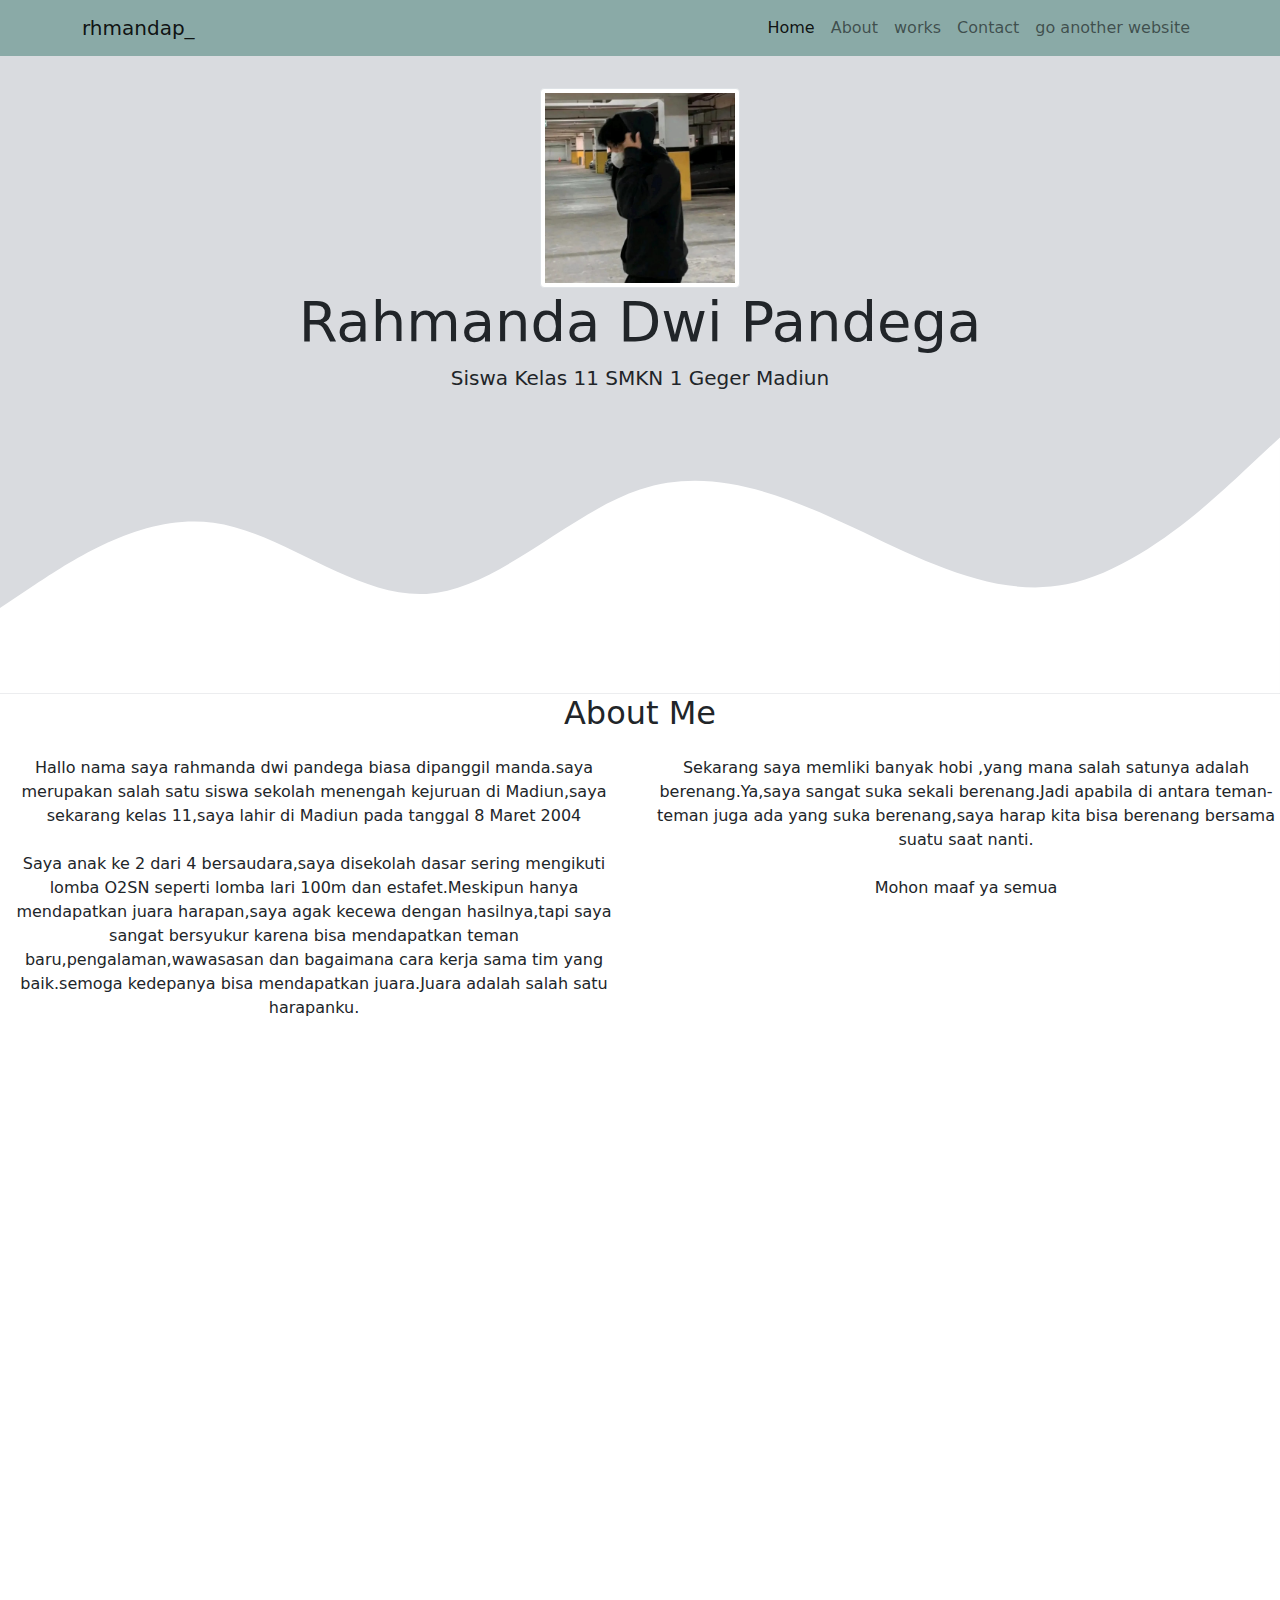
==== index.html @ 18feefc9 "buat lagi" ====
<!DOCTYPE html>
<html lang="en">
<head>
    <meta charset="UTF-8">
    <meta http-equiv="X-UA-Compatible" content="IE=edge">
    <meta name="viewport" content="width=device-width, initial-scale=1.0">
    <link rel="stylesheet" href="assets/vendor/bootstrap/css/bootstrap.min.css">
    <link rel="stylesheet" href="assets/css/style.css">
    <title>Document</title>
</head>
<body>
    <!--  navbar -->
    <nav class="navbar navbar-expand-lg navbar-light" style="background-color: #8aaaa7;" shadow-sm">
      <div class="container">
        <a class="navbar-brand" href="#">rhmandap_</a>
        <button class="navbar-toggler" type="button" data-bs-toggle="collapse" data-bs-target="#navbarNav" aria-controls="navbarNav" aria-expanded="false" aria-label="Toggle navigation">
          <span class="navbar-toggler-icon"></span>
        </button>
        <div class="collapse navbar-collapse" id="navbarNav">
          <ul class="navbar-nav ms-auto">
            <li class="nav-item">
              <a class="nav-link active" aria-current="page" href="#">Home</a>
            </li>
            <li class="nav-item">
              <a class="nav-link" href="#">About</a>
            </li>
            <li class="nav-item">
              <a class="nav-link" href="#">works</a>
            </li>
            <li class="nav-item">
              <a class="nav-link" href="#">Contact</a>
            </li>
            <li class="nav-item">
              <a class="nav-link" href="#">go another website</a>
            </li>
           
          </ul>
        </div>
      </div>
    </nav>
      <!-- navbar selesai -->

      <!-- jumbotron -->
      <section class="jumbotron text-center">
        <img src="assets/img/gambar-aku-5.jpg" alt="rahmanda" width="200px" class=" img-thumbnail">
        <h1 class="display-4">Rahmanda Dwi Pandega</h1>
        <p class="lead">Siswa Kelas 11 SMKN 1 Geger Madiun</p>
        <svg xmlns="http://www.w3.org/2000/svg" viewBox="0 0 1440 320"><path fill="#ffffff" fill-opacity="1" d="M0,224L40,197.3C80,171,160,117,240,128C320,139,400,213,480,208C560,203,640,117,720,90.7C800,64,880,96,960,133.3C1040,171,1120,213,1200,197.3C1280,181,1360,107,1400,69.3L1440,32L1440,320L1400,320C1360,320,1280,320,1200,320C1120,320,1040,320,960,320C880,320,800,320,720,320C640,320,560,320,480,320C400,320,320,320,240,320C160,320,80,320,40,320L0,320Z"></path></svg>
      </section>
      <!-- akhir jumbotron -->

    <!-- about -->
<section id="about">
  <div class="comtainer">
    <div class="row">
      <div class="col text-center mb-3">
        <h2>About Me</h2>
      </div>
    </div>
    <div class="row justify-content-between fs-6 text-center">
      <div class="col">
        <p>Hallo nama saya rahmanda dwi pandega  biasa dipanggil manda.saya merupakan salah satu siswa sekolah menengah  kejuruan di Madiun,saya sekarang kelas 11,saya lahir  di Madiun pada tanggal 8 Maret 2004 <br><br>  Saya anak ke 2 dari 4 bersaudara,saya disekolah dasar sering mengikuti lomba O2SN seperti lomba lari 100m dan estafet.Meskipun hanya mendapatkan juara harapan,saya agak kecewa dengan hasilnya,tapi saya sangat bersyukur karena bisa mendapatkan teman baru,pengalaman,wawasasan dan bagaimana cara kerja sama tim yang baik.semoga kedepanya bisa mendapatkan juara.Juara adalah salah satu harapanku.</p>
      </div>
      <div class="col">
     <p>Sekarang saya memliki banyak hobi ,yang mana salah satunya adalah berenang.Ya,saya sangat suka sekali berenang.Jadi apabila di antara teman-teman juga ada yang suka berenang,saya harap kita bisa berenang bersama suatu saat nanti.<br><br>  Mohon maaf ya semua</p></p>
      </div>
    </div>
  </div>
</section>
    <!-- akhir about -->
    
<!-- works -->

<!-- works -->




    <script src="assets/vendor/bootstrap/js/bootstrap.bundle.min.js"></script>
</body>
</html>
---- assets/css/style.css ----
body{
    min-height: 2000px;
}


.jumbotron{
    padding-top: 2rem;
    background-color: #d9dbdf;
}

#works{
background-color: aquamarine;
}
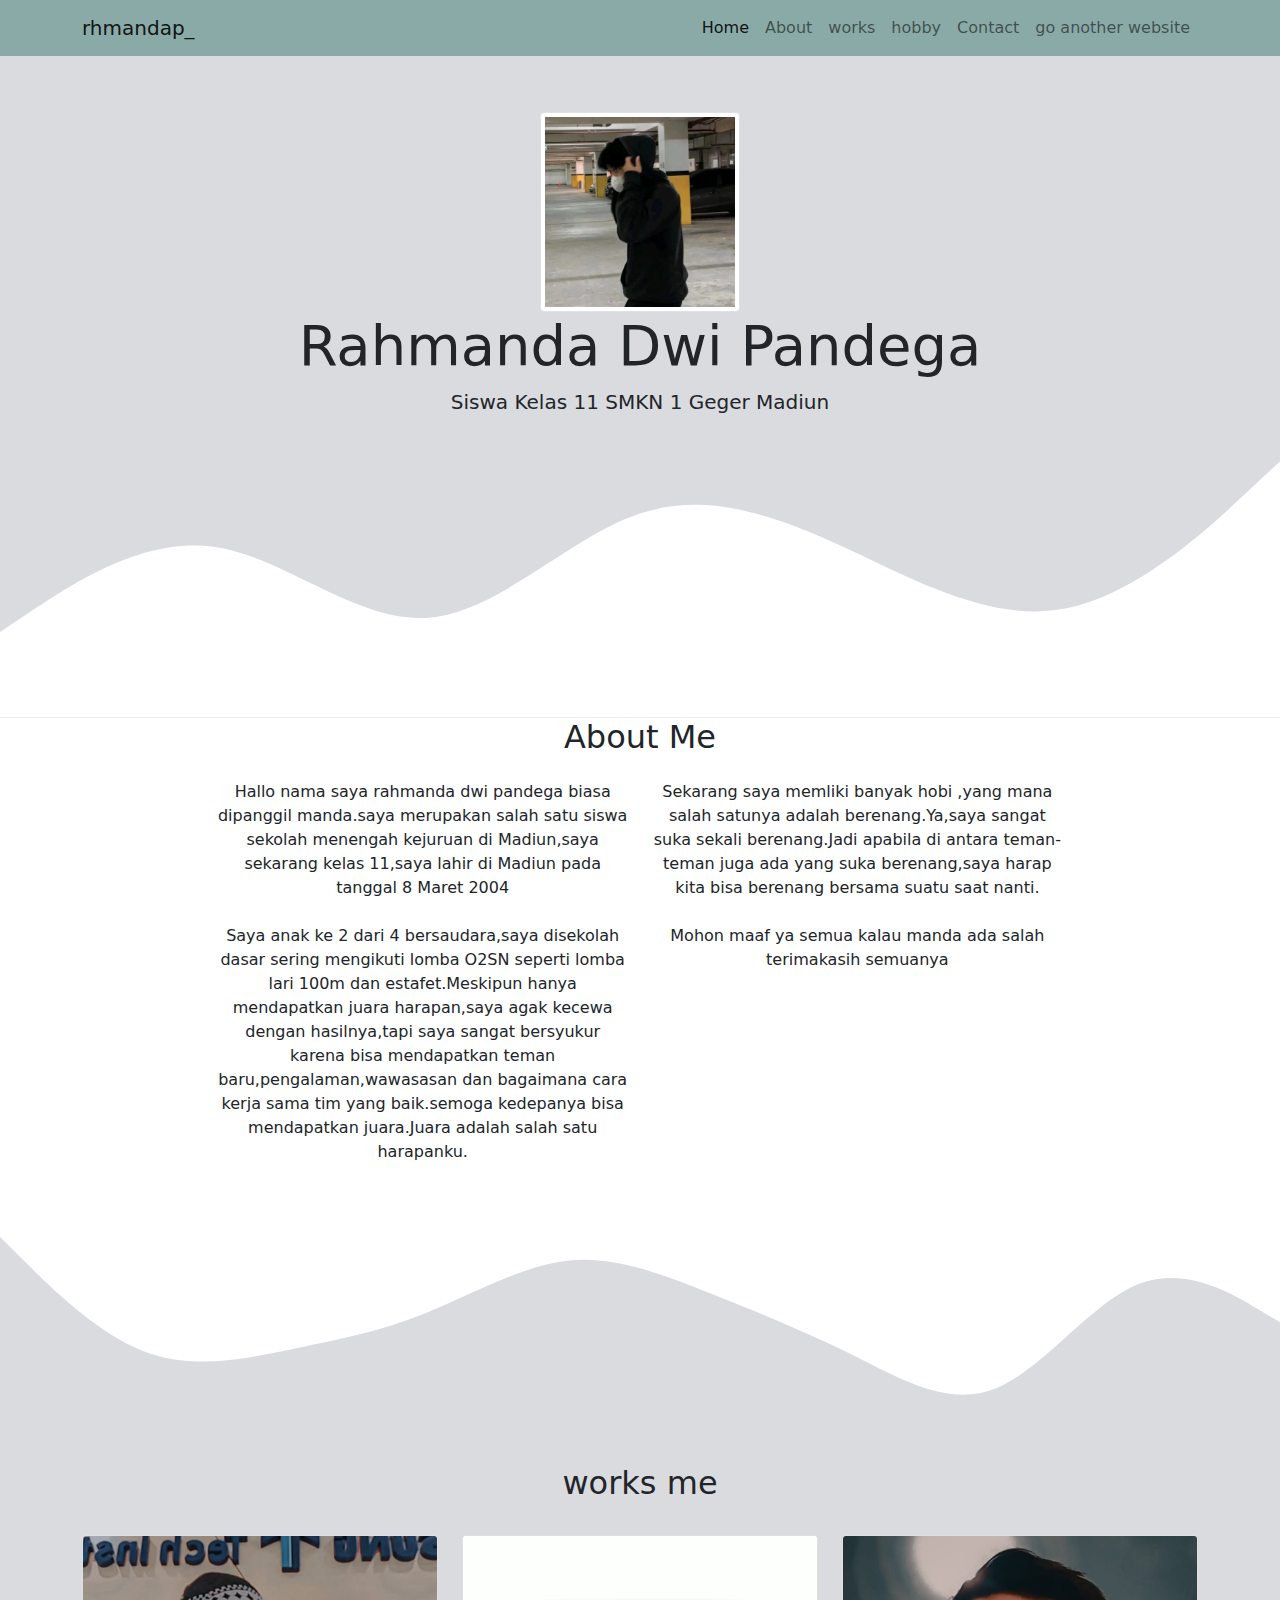
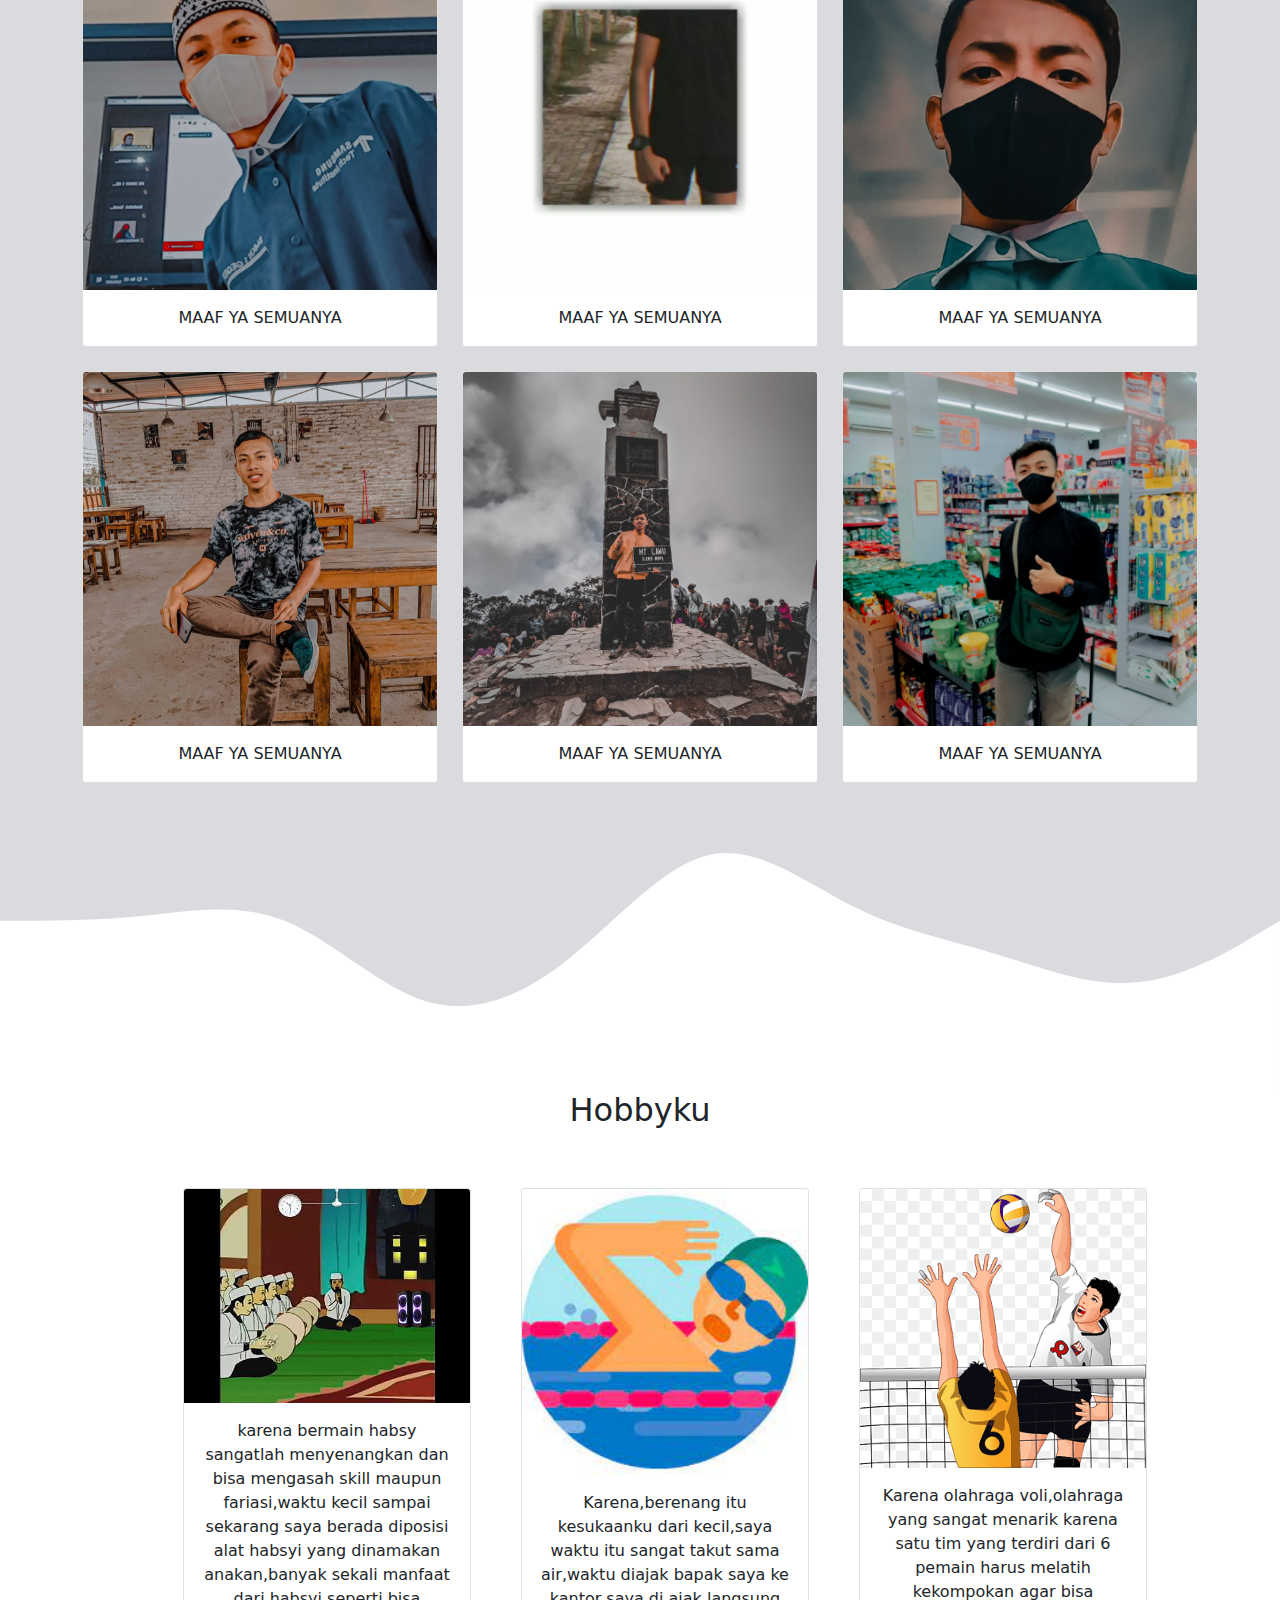
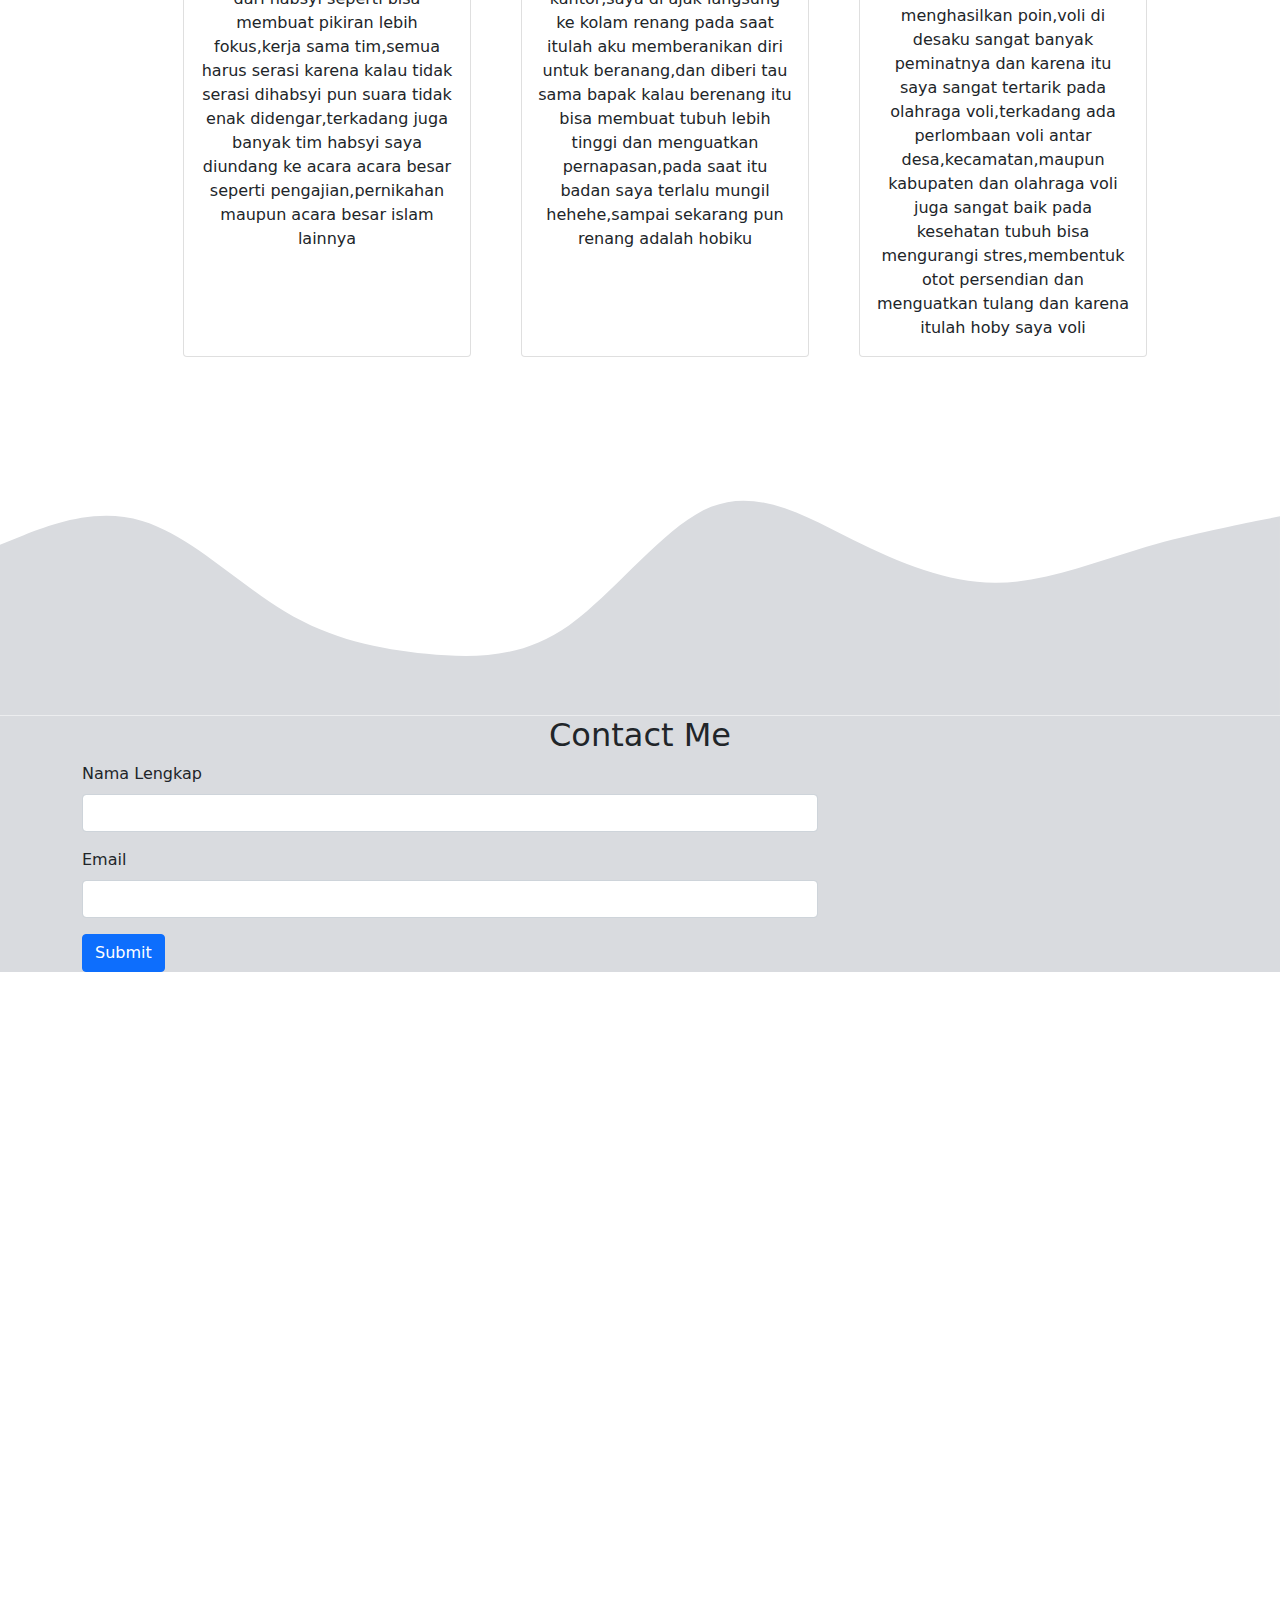
==== commit 668588c3: "nambah" ====
--- a/index.html
+++ b/index.html
@@ -10,7 +10,7 @@
 </head>
 <body>
     <!--  navbar -->
-    <nav class="navbar navbar-expand-lg navbar-light" style="background-color: #8aaaa7;" shadow-sm">
+    <nav class="navbar navbar-expand-lg navbar-light fixed-top" style="background-color: #8aaaa7;" shadow-sm">
       <div class="container">
         <a class="navbar-brand" href="#">rhmandap_</a>
         <button class="navbar-toggler" type="button" data-bs-toggle="collapse" data-bs-target="#navbarNav" aria-controls="navbarNav" aria-expanded="false" aria-label="Toggle navigation">
@@ -26,6 +26,9 @@
             </li>
             <li class="nav-item">
               <a class="nav-link" href="#">works</a>
+            </li>
+            <li class="nav-item">
+              <a class="nav-link" href="#">hobby</a>
             </li>
             <li class="nav-item">
               <a class="nav-link" href="#">Contact</a>
@@ -57,21 +60,148 @@
         <h2>About Me</h2>
       </div>
     </div>
-    <div class="row justify-content-between fs-6 text-center">
-      <div class="col">
+    <div class="row justify-content-center fs-6 text-center">
+      <div class="col-md-4">
         <p>Hallo nama saya rahmanda dwi pandega  biasa dipanggil manda.saya merupakan salah satu siswa sekolah menengah  kejuruan di Madiun,saya sekarang kelas 11,saya lahir  di Madiun pada tanggal 8 Maret 2004 <br><br>  Saya anak ke 2 dari 4 bersaudara,saya disekolah dasar sering mengikuti lomba O2SN seperti lomba lari 100m dan estafet.Meskipun hanya mendapatkan juara harapan,saya agak kecewa dengan hasilnya,tapi saya sangat bersyukur karena bisa mendapatkan teman baru,pengalaman,wawasasan dan bagaimana cara kerja sama tim yang baik.semoga kedepanya bisa mendapatkan juara.Juara adalah salah satu harapanku.</p>
       </div>
-      <div class="col">
-     <p>Sekarang saya memliki banyak hobi ,yang mana salah satunya adalah berenang.Ya,saya sangat suka sekali berenang.Jadi apabila di antara teman-teman juga ada yang suka berenang,saya harap kita bisa berenang bersama suatu saat nanti.<br><br>  Mohon maaf ya semua</p></p>
-      </div>
-    </div>
-  </div>
+      <div class="col-md-4">
+     <p>Sekarang saya memliki banyak hobi ,yang mana salah satunya adalah berenang.Ya,saya sangat suka sekali berenang.Jadi apabila di antara teman-teman juga ada yang suka berenang,saya harap kita bisa berenang bersama suatu saat nanti.<br><br>  Mohon maaf ya semua kalau manda ada salah terimakasih semuanya</p></p>
+      </div>
+    </div>
+  </div>
+  <svg xmlns="http://www.w3.org/2000/svg" viewBox="0 0 1440 320"><path fill="#d9dbdf" fill-opacity="1" d="M0,64L26.7,90.7C53.3,117,107,171,160,192C213.3,213,267,203,320,192C373.3,181,427,171,480,149.3C533.3,128,587,96,640,90.7C693.3,85,747,107,800,128C853.3,149,907,171,960,197.3C1013.3,224,1067,256,1120,234.7C1173.3,213,1227,139,1280,117.3C1333.3,96,1387,128,1413,144L1440,160L1440,320L1413.3,320C1386.7,320,1333,320,1280,320C1226.7,320,1173,320,1120,320C1066.7,320,1013,320,960,320C906.7,320,853,320,800,320C746.7,320,693,320,640,320C586.7,320,533,320,480,320C426.7,320,373,320,320,320C266.7,320,213,320,160,320C106.7,320,53,320,27,320L0,320Z"></path></svg>
 </section>
     <!-- akhir about -->
     
 <!-- works -->
-
-<!-- works -->
+<section id="works" style="background-color: #d9dbdf;">
+  <div class="container">
+    <div class="row text-center mb-4">
+      <div class="col">
+        <h2> works me</h2>
+      </div>
+    </div>
+    <div class="row">
+      <div class="col-md-4 mb-4">
+        <div class="card">
+          <img src="assets/img/gambar-aku-1.jpg" class="card-img-top" alt="works-1">
+          <div class="card-body">
+            <p class="card-text text-center">MAAF YA SEMUANYA</p>
+          </div>
+        </div>
+      </div>
+      <div class="col-md-4 mb-4">
+        <div class="card">
+          <img src="assets/img/gambar-aku-7.jpg" class="card-img-top" alt="works-2">
+          <div class="card-body">
+            <p class="card-text text-center">MAAF YA SEMUANYA</p>
+          </div>
+        </div>
+      </div>
+      <div class="col-md-4 mb-4">
+        <div class="card">
+          <img src="assets/img/gambar-aku-3.jpg" class="card-img-top" alt="works-3">
+          <div class="card-body">
+            <p class="card-text text-center">MAAF YA SEMUANYA</p>
+          </div>
+        </div>
+      </div>
+      <div class="col-md-4 mb-4">
+        <div class="card">
+          <img src="assets/img/gambar-aku-9.jpg" class="card-img-top" alt="works-4">
+          <div class="card-body">
+            <p class="card-text text-center">MAAF YA SEMUANYA</p>
+          </div>
+        </div>
+      </div>
+      <div class="col-md-4 mb-4">
+        <div class="card">
+          <img src="assets/img/gambar-work-4.jpg" class="card-img-top" alt="works-5">
+          <div class="card-body">
+            <p class="card-text text-center">MAAF YA SEMUANYA</p>
+          </div>
+        </div>
+      </div>
+      <div class="col-md-4 mb-4">
+        <div class="card">
+          <img src="assets/img/gambar-work-7.jpg" class="card-img-top" alt="works-6">
+          <div class="card-body">
+            <p class="card-text text-center">MAAF YA SEMUANYA</p>
+          </div>
+        </div>
+      </div>
+    </div>
+  </div>
+  <svg xmlns="http://www.w3.org/2000/svg" viewBox="0 0 1440 320"><path fill="#ffffff" fill-opacity="1" d="M0,128L26.7,128C53.3,128,107,128,160,122.7C213.3,117,267,107,320,128C373.3,149,427,203,480,218.7C533.3,235,587,213,640,170.7C693.3,128,747,64,800,53.3C853.3,43,907,85,960,112C1013.3,139,1067,149,1120,165.3C1173.3,181,1227,203,1280,197.3C1333.3,192,1387,160,1413,144L1440,128L1440,320L1413.3,320C1386.7,320,1333,320,1280,320C1226.7,320,1173,320,1120,320C1066.7,320,1013,320,960,320C906.7,320,853,320,800,320C746.7,320,693,320,640,320C586.7,320,533,320,480,320C426.7,320,373,320,320,320C266.7,320,213,320,160,320C106.7,320,53,320,27,320L0,320Z"></path></svg>
+</section>
+<!-- selesai works-->
+
+<!-- hobby -->
+<section>
+  <div class="container">
+    <div class="row text-center mb-4">
+      <div class="col">
+        <h2>Hobbyku</h2>
+        <div style="display: flex; justify-content: center; flex-wrap: wrap; margin-left: 100px;" id="responsive">
+          <div class="card" style="width: 18rem; margin-right: 50px; margin-top: 50px; margin-bottom: 50px;">
+              <img src="assets/img/gambar-logo-habsyi.jpg" class="card-img-top" alt="...">
+              <div class="card-body">
+                <p class="card-text">karena bermain habsy sangatlah menyenangkan dan bisa mengasah skill maupun fariasi,waktu kecil sampai sekarang saya berada diposisi alat habsyi yang dinamakan anakan,banyak sekali manfaat dari habsyi seperti bisa membuat pikiran lebih fokus,kerja sama tim,semua harus serasi karena kalau tidak serasi dihabsyi pun suara tidak enak didengar,terkadang juga banyak tim habsyi saya diundang ke acara acara besar seperti pengajian,pernikahan maupun acara besar islam lainnya</p>
+              </div>
+            </div>
+        
+            <div class="card" style="width: 18rem; margin-right: 50px; margin-top: 50px; margin-bottom: 50px;">
+              <img src="assets/img/gambar-logo-renang-png.jpg" class="card-img-top" alt="...">
+              <div class="card-body">
+                <p class="card-text">Karena,berenang itu kesukaanku dari kecil,saya waktu itu sangat takut sama air,waktu diajak bapak saya ke kantor,saya di ajak langsung ke kolam renang pada saat itulah aku memberanikan diri untuk beranang,dan diberi tau sama bapak kalau berenang itu bisa membuat tubuh lebih tinggi dan menguatkan pernapasan,pada saat itu badan saya terlalu mungil hehehe,sampai sekarang pun renang adalah hobiku</p>
+              </div>
+            </div>
+        
+            <div class="card" style="width: 18rem; margin-right: 50px; margin-top: 50px; margin-bottom: 50px;">
+              <img src="assets/img/gambar-logo-voli-png.png" class="card-img-top" alt="...">
+              <div class="card-body">
+                <p class="card-text">Karena olahraga voli,olahraga yang sangat menarik karena satu tim yang terdiri dari 6 pemain harus melatih kekompokan agar bisa menghasilkan poin,voli di desaku sangat banyak peminatnya dan karena itu saya sangat tertarik pada olahraga voli,terkadang ada perlombaan voli antar desa,kecamatan,maupun kabupaten dan olahraga voli juga sangat baik pada kesehatan tubuh bisa mengurangi stres,membentuk otot persendian dan menguatkan tulang dan karena itulah hoby saya voli</p>
+              </div>
+            </div>
+        </div>
+      </div>
+    </div>
+  </div>
+</section>
+
+<svg xmlns="http://www.w3.org/2000/svg" viewBox="0 0 1440 320"><path fill="#d9dbdf" fill-opacity="1" d="M0,128L26.7,117.3C53.3,107,107,85,160,101.3C213.3,117,267,171,320,202.7C373.3,235,427,245,480,250.7C533.3,256,587,256,640,218.7C693.3,181,747,107,800,85.3C853.3,64,907,96,960,122.7C1013.3,149,1067,171,1120,170.7C1173.3,171,1227,149,1280,133.3C1333.3,117,1387,107,1413,101.3L1440,96L1440,320L1413.3,320C1386.7,320,1333,320,1280,320C1226.7,320,1173,320,1120,320C1066.7,320,1013,320,960,320C906.7,320,853,320,800,320C746.7,320,693,320,640,320C586.7,320,533,320,480,320C426.7,320,373,320,320,320C266.7,320,213,320,160,320C106.7,320,53,320,27,320L0,320Z"></path></svg>
+<!-- selesai hobby -->
+
+
+
+<!-- contact -->
+<section id="contact" style="background-color: #d9dbdf;">
+  <div class="container">
+    <div class="row text-center">
+      <div class="col">
+        <h2>Contact Me</h2>
+      </div>
+    </div>
+    <div class="row">
+      <div class="col-md-8">
+        <form>
+          <div class="mb-3">
+            <label for="name" class="form-label">Nama Lengkap</label>
+            <input type="text" class="form-control" id="name" aria-describedby="name">
+          </div>
+
+          <div class="mb-3">
+            <label for="email" class="form-label">Email</label>
+            <input type="email" class="form-control" id="email" aria-describedby="Email">
+          </div>
+
+          <button type="submit" class="btn btn-primary">Submit</button>
+        </form>
+      </div>
+    </div>
+  </div>
+</section>
+<!-- selesai contact -->
 
 
 
--- a/assets/css/style.css
+++ b/assets/css/style.css
@@ -1,10 +1,10 @@
 body{
-    min-height: 2000px;
+    min-height: 5000px;
 }
 
 
 .jumbotron{
-    padding-top: 2rem;
+    padding-top: 7rem;
     background-color: #d9dbdf;
 }
 
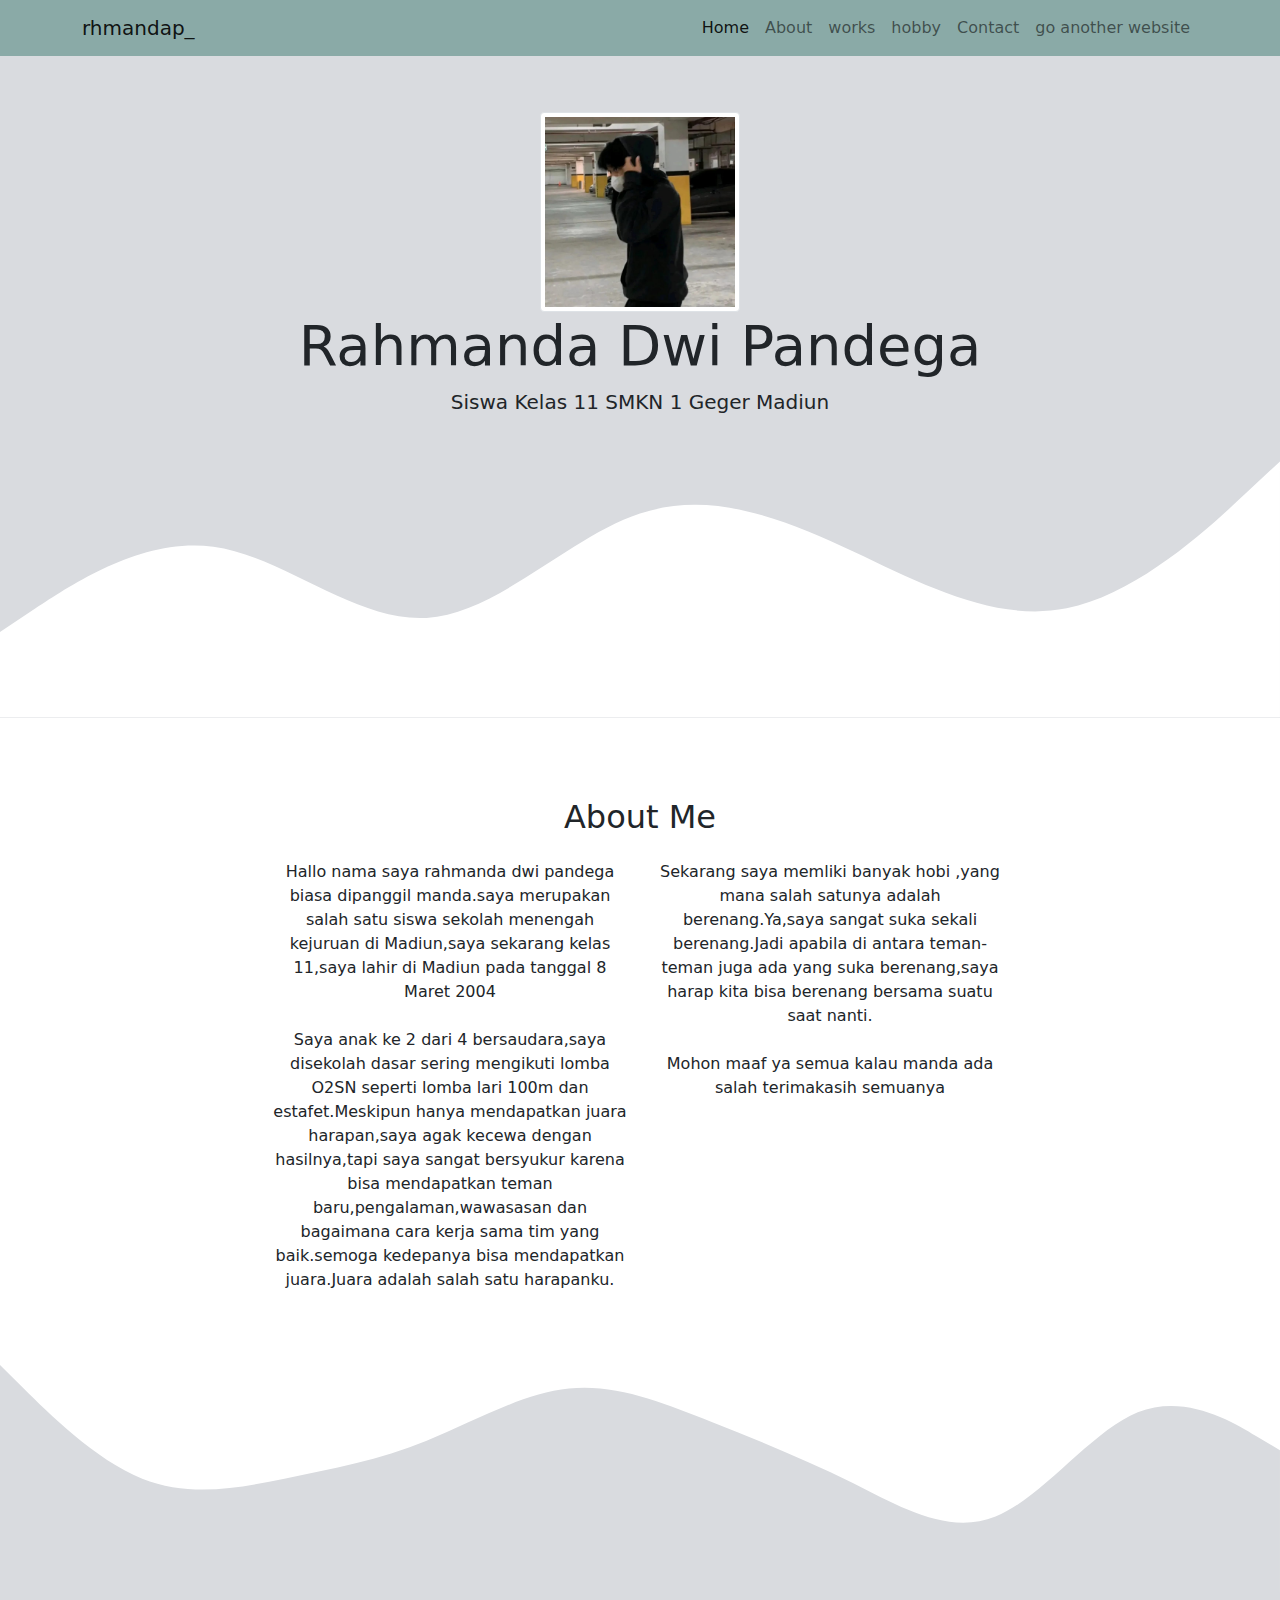
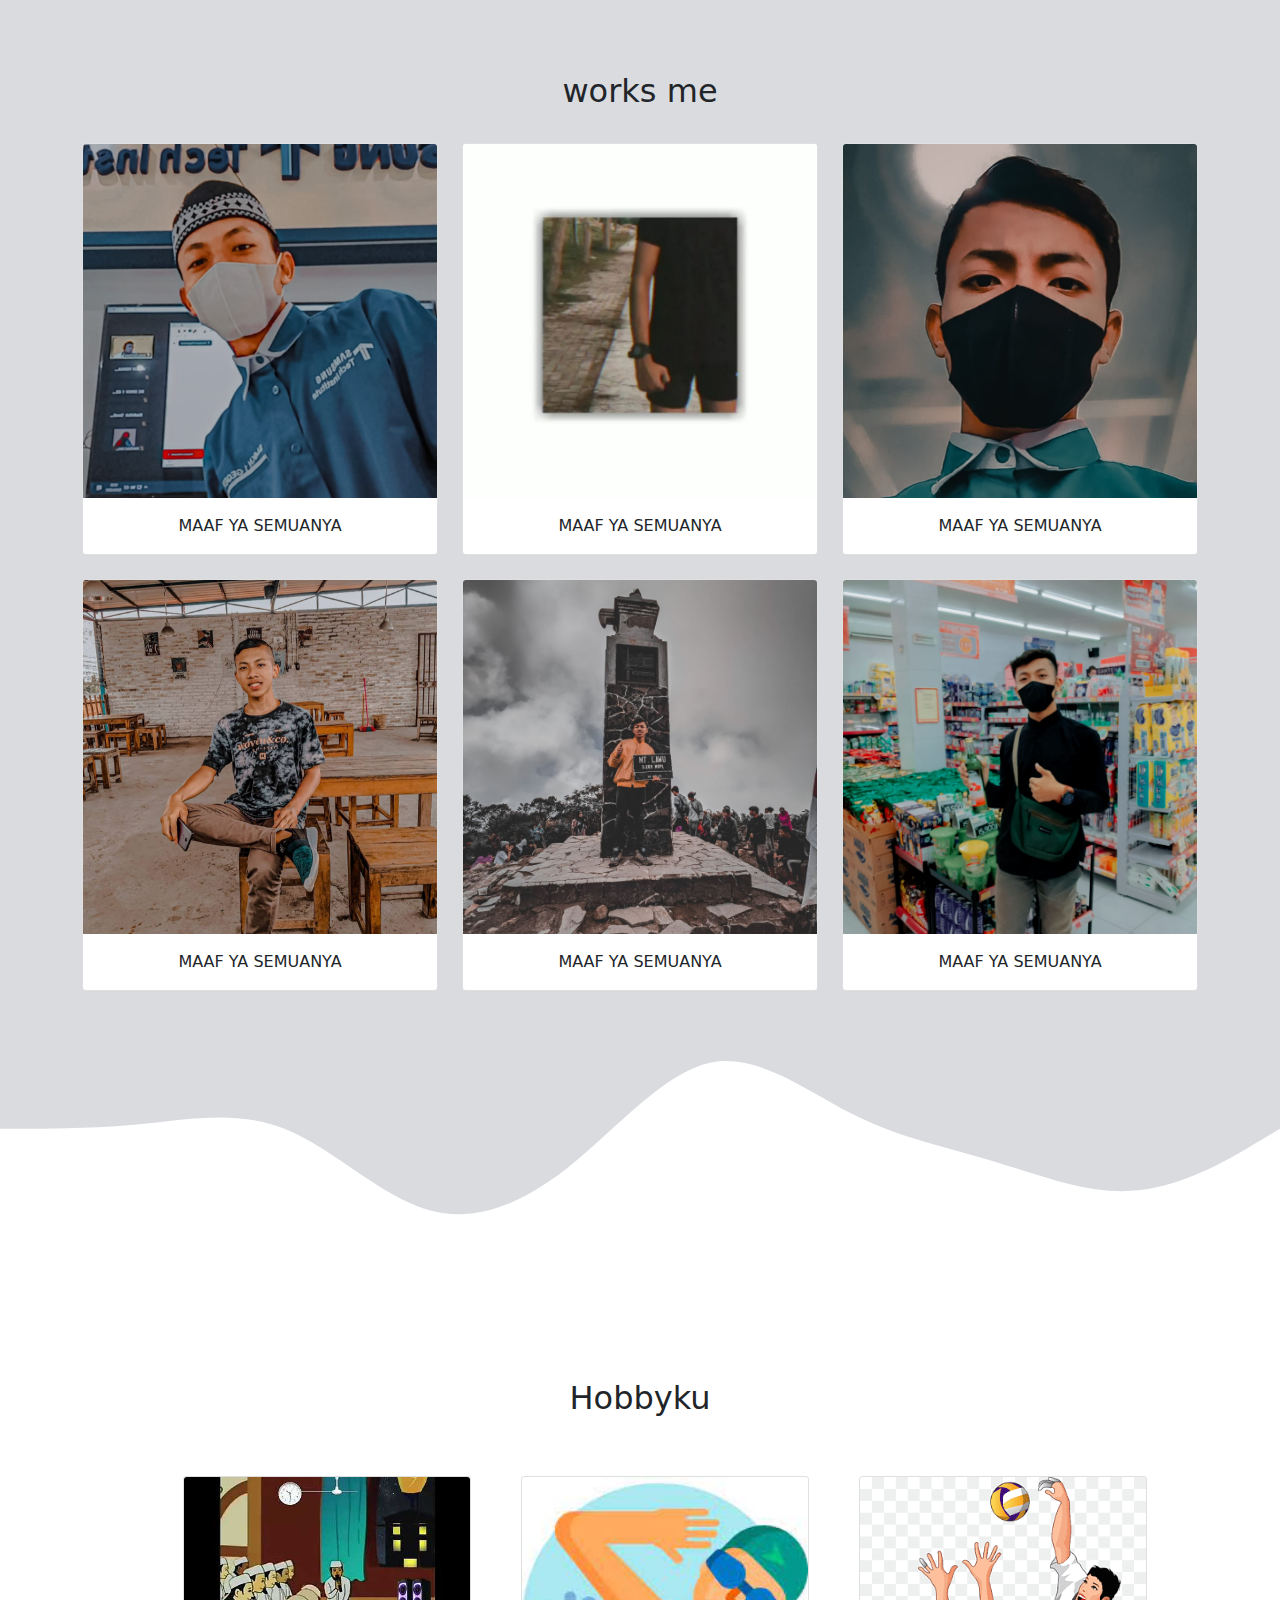
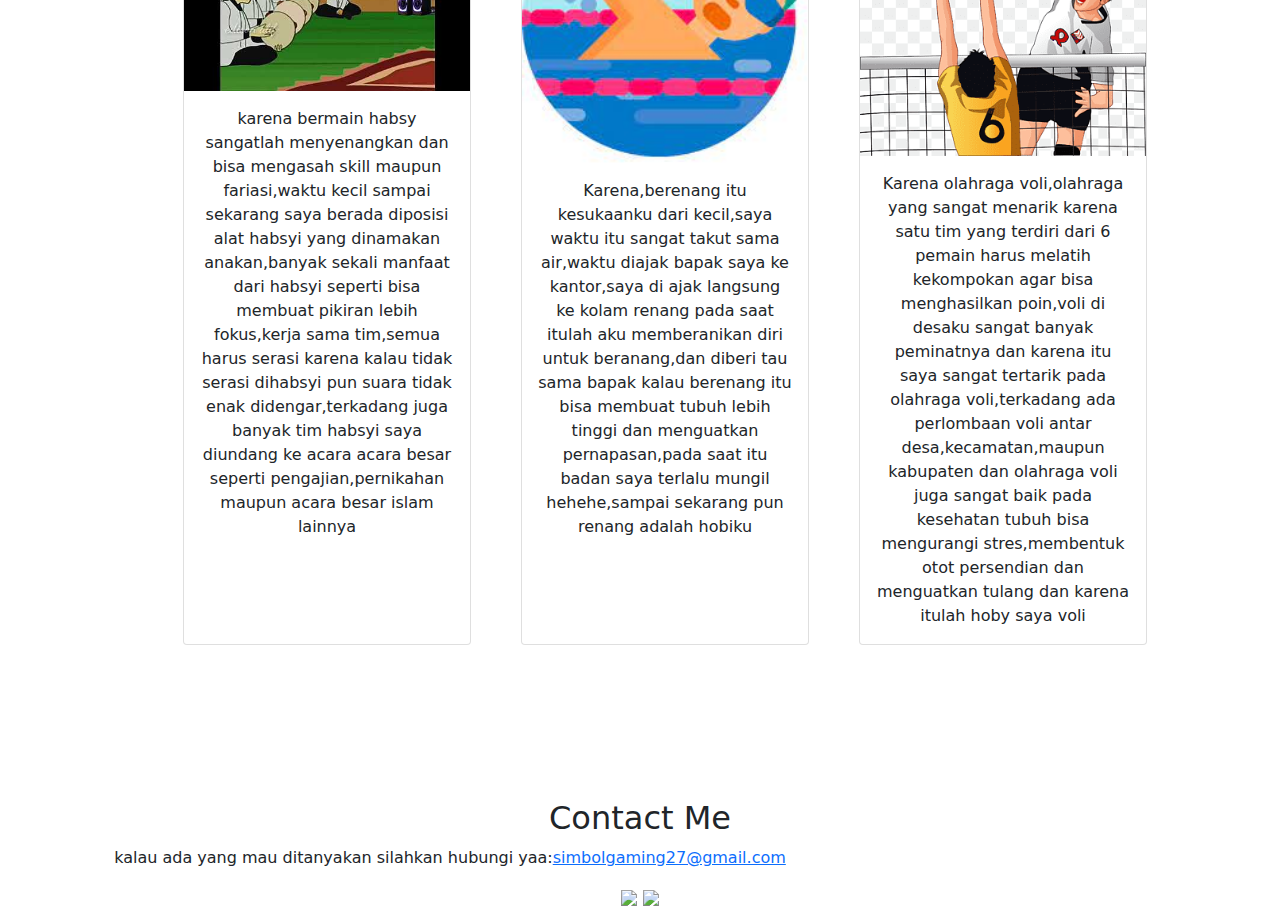
==== commit 21a696c5: "ganti" ====
--- a/index.html
+++ b/index.html
@@ -8,7 +8,7 @@
     <link rel="stylesheet" href="assets/css/style.css">
     <title>Document</title>
 </head>
-<body>
+<body id="home">
     <!--  navbar -->
     <nav class="navbar navbar-expand-lg navbar-light fixed-top" style="background-color: #8aaaa7;" shadow-sm">
       <div class="container">
@@ -22,19 +22,19 @@
               <a class="nav-link active" aria-current="page" href="#">Home</a>
             </li>
             <li class="nav-item">
-              <a class="nav-link" href="#">About</a>
-            </li>
-            <li class="nav-item">
-              <a class="nav-link" href="#">works</a>
-            </li>
-            <li class="nav-item">
-              <a class="nav-link" href="#">hobby</a>
-            </li>
-            <li class="nav-item">
-              <a class="nav-link" href="#">Contact</a>
-            </li>
-            <li class="nav-item">
-              <a class="nav-link" href="#">go another website</a>
+              <a class="nav-link" href="#about">About</a>
+            </li>
+            <li class="nav-item">
+              <a class="nav-link" href="#works">works</a>
+            </li>
+            <li class="nav-item">
+              <a class="nav-link" href="#hobby">hobby</a>
+            </li>
+            <li class="nav-item">
+              <a class="nav-link" href="#contact">Contact</a>
+            </li>
+            <li class="nav-item">
+              <a class="nav-link" href="http://elearning.smkn1geger.sch.id/">go another website</a>
             </li>
            
           </ul>
@@ -54,7 +54,7 @@
 
     <!-- about -->
 <section id="about">
-  <div class="comtainer">
+  <div class="container">
     <div class="row">
       <div class="col text-center mb-3">
         <h2>About Me</h2>
@@ -137,7 +137,8 @@
 <!-- selesai works-->
 
 <!-- hobby -->
-<section>
+<section id="hobby">
+
   <div class="container">
     <div class="row text-center mb-4">
       <div class="col">
@@ -167,36 +168,27 @@
       </div>
     </div>
   </div>
-</section>
-
-<svg xmlns="http://www.w3.org/2000/svg" viewBox="0 0 1440 320"><path fill="#d9dbdf" fill-opacity="1" d="M0,128L26.7,117.3C53.3,107,107,85,160,101.3C213.3,117,267,171,320,202.7C373.3,235,427,245,480,250.7C533.3,256,587,256,640,218.7C693.3,181,747,107,800,85.3C853.3,64,907,96,960,122.7C1013.3,149,1067,171,1120,170.7C1173.3,171,1227,149,1280,133.3C1333.3,117,1387,107,1413,101.3L1440,96L1440,320L1413.3,320C1386.7,320,1333,320,1280,320C1226.7,320,1173,320,1120,320C1066.7,320,1013,320,960,320C906.7,320,853,320,800,320C746.7,320,693,320,640,320C586.7,320,533,320,480,320C426.7,320,373,320,320,320C266.7,320,213,320,160,320C106.7,320,53,320,27,320L0,320Z"></path></svg>
 <!-- selesai hobby -->
 
 
 
 <!-- contact -->
-<section id="contact" style="background-color: #d9dbdf;">
+<section id="contact">
   <div class="container">
     <div class="row text-center">
       <div class="col">
         <h2>Contact Me</h2>
       </div>
     </div>
-    <div class="row">
+    <div class="row text-center">
       <div class="col-md-8">
-        <form>
-          <div class="mb-3">
-            <label for="name" class="form-label">Nama Lengkap</label>
-            <input type="text" class="form-control" id="name" aria-describedby="name">
-          </div>
-
-          <div class="mb-3">
-            <label for="email" class="form-label">Email</label>
-            <input type="email" class="form-control" id="email" aria-describedby="Email">
-          </div>
-
-          <button type="submit" class="btn btn-primary">Submit</button>
-        </form>
+        <p style="text-align: center;"> kalau ada yang mau ditanyakan silahkan hubungi yaa:<a href="mailto:simbolgaming27@gmail.com?Subject=Mau%20tanya">simbolgaming27@gmail.com</a></p>
+        </div>
+
+        <div id="footer">
+            <a href="http://www.instagram.com/rhmandap_"><img style="margin-right: 0px;" src="https://odc.impactbyte.com/assets/img/instagram.png"></a>
+            <a href="https://www.facebook.com/simbol.gaming.3"><img src="https://odc.impactbyte.com/assets/img/facebook.png"></a>
+        </div>
       </div>
     </div>
   </div>
--- a/assets/css/style.css
+++ b/assets/css/style.css
@@ -1,13 +1,9 @@
-body{
-    min-height: 5000px;
-}
-
 
 .jumbotron{
     padding-top: 7rem;
     background-color: #d9dbdf;
 }
 
-#works{
-background-color: aquamarine;
-}+section{
+    padding-top: 5rem;
+}
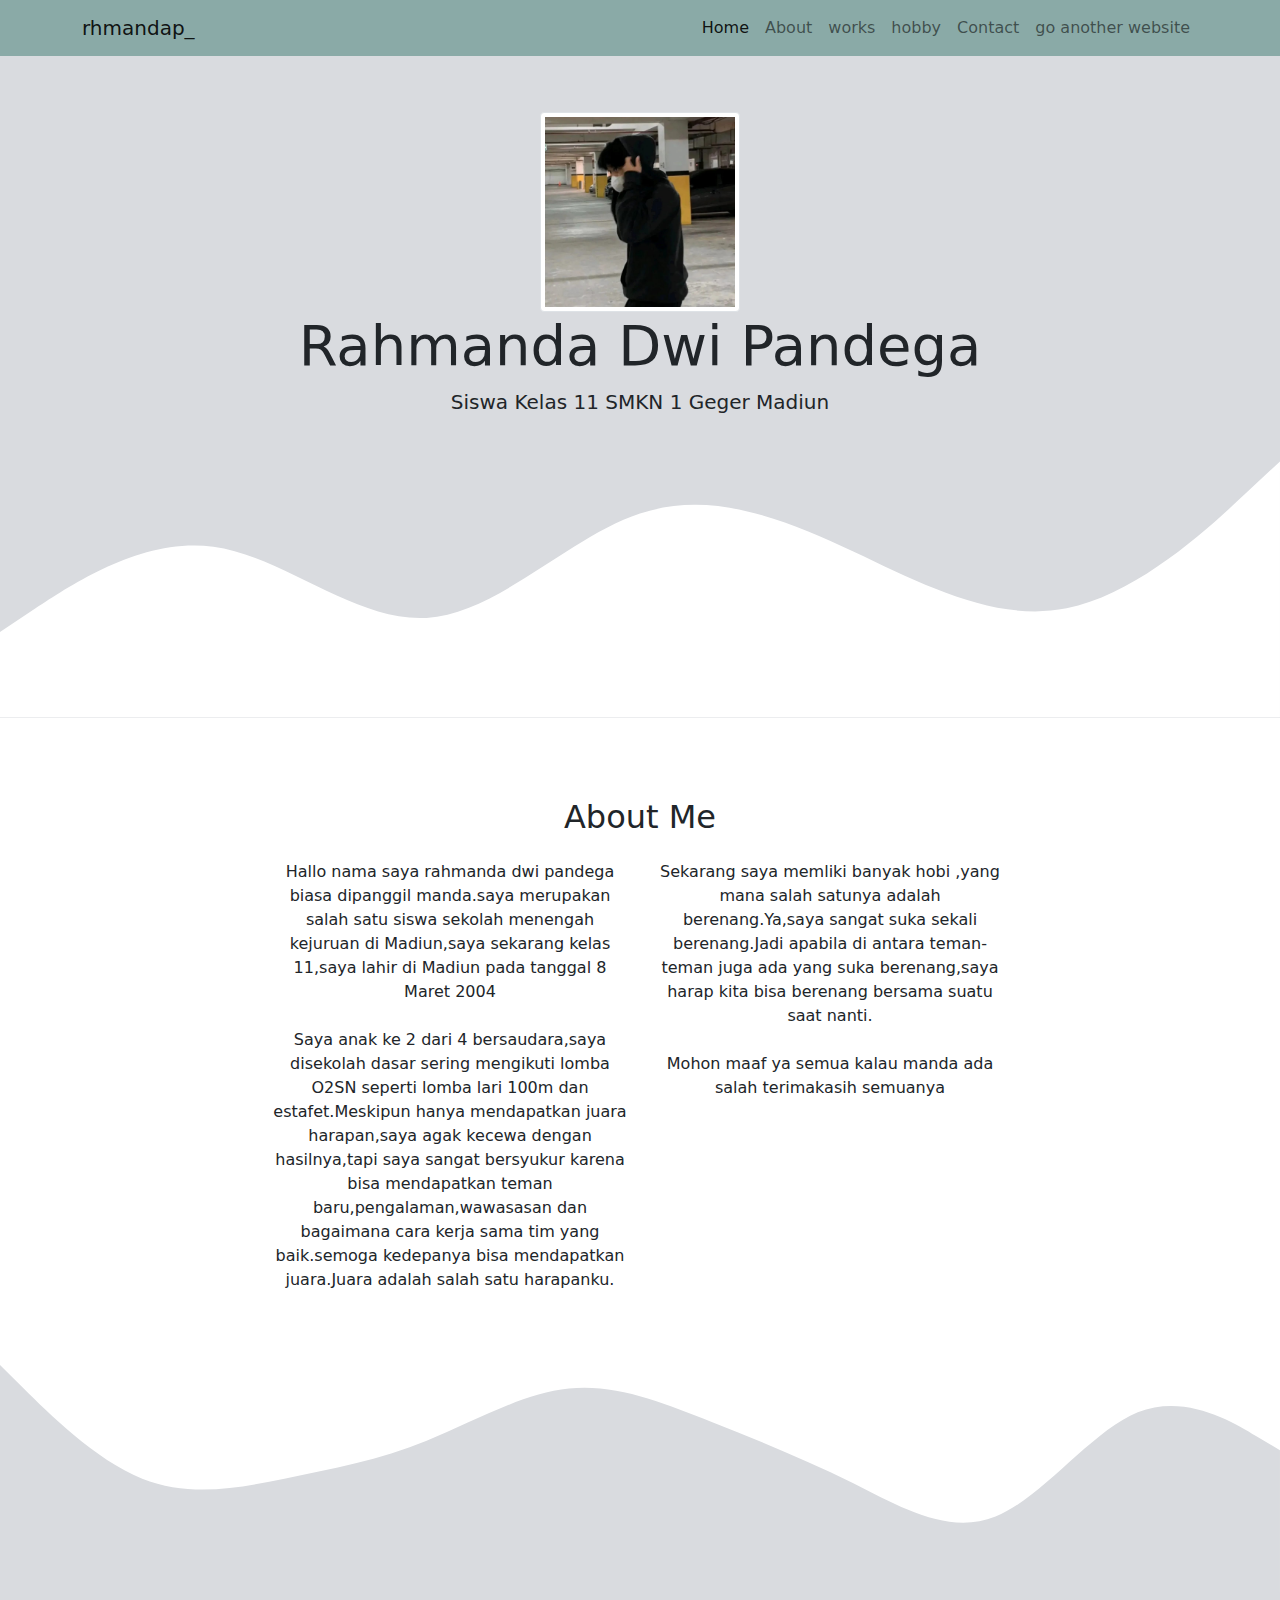
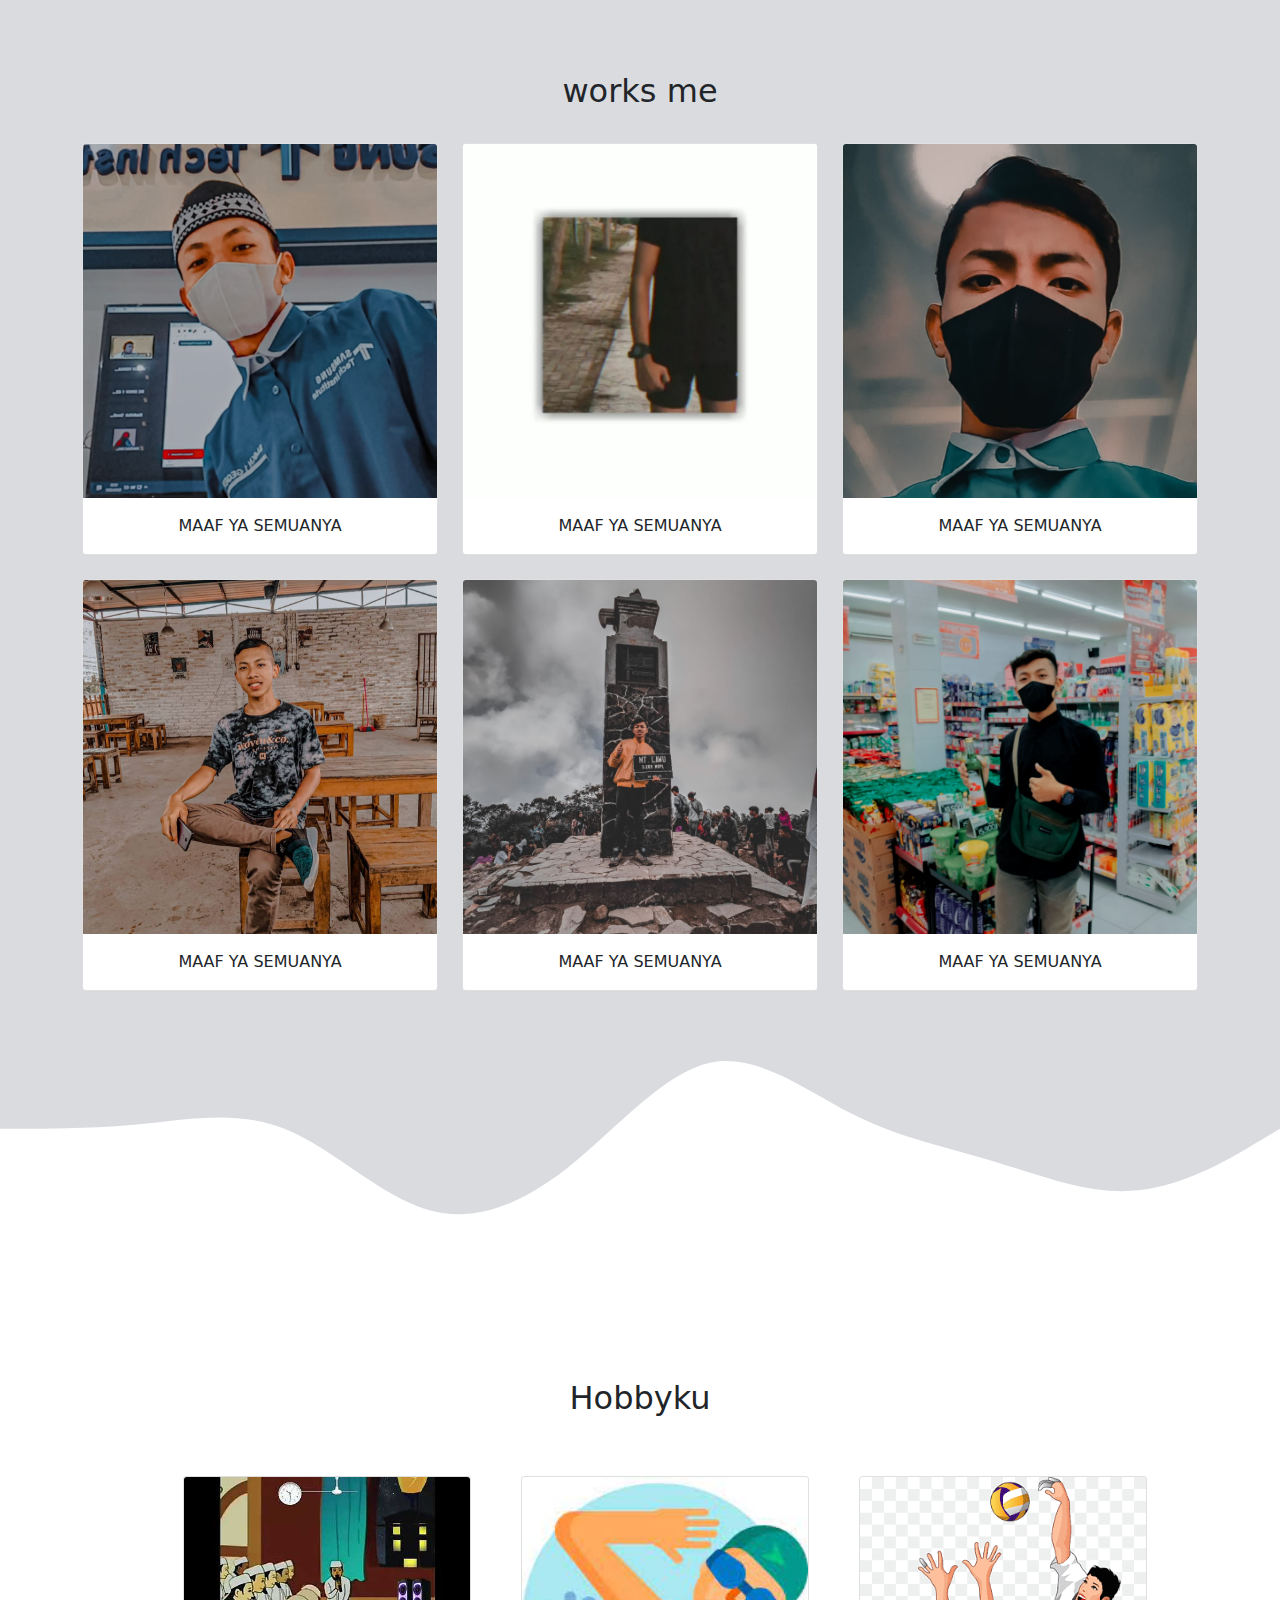
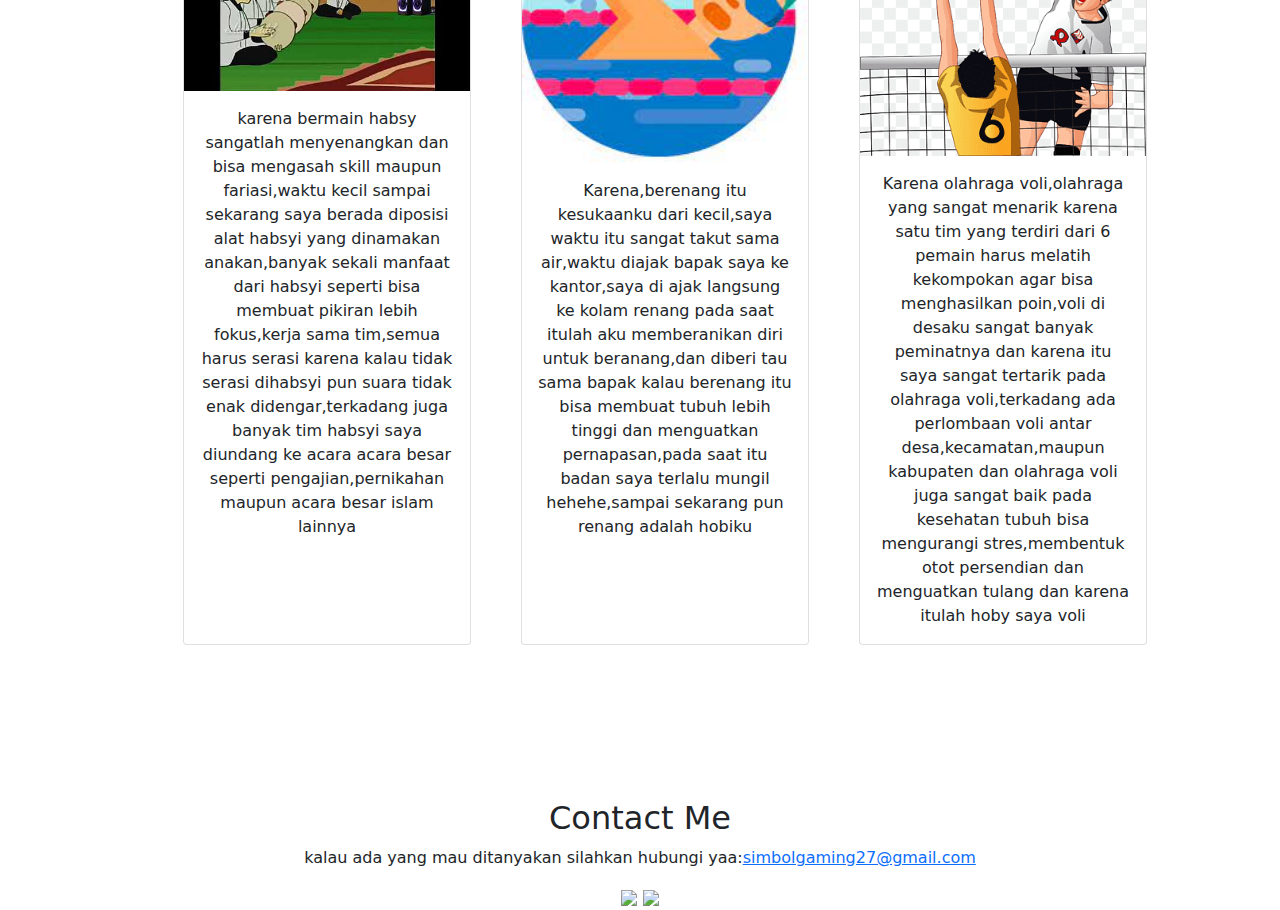
==== commit d36a8e41: "halaman" ====
--- a/index.html
+++ b/index.html
@@ -181,7 +181,7 @@
       </div>
     </div>
     <div class="row text-center">
-      <div class="col-md-8">
+      <div>
         <p style="text-align: center;"> kalau ada yang mau ditanyakan silahkan hubungi yaa:<a href="mailto:simbolgaming27@gmail.com?Subject=Mau%20tanya">simbolgaming27@gmail.com</a></p>
         </div>
 
